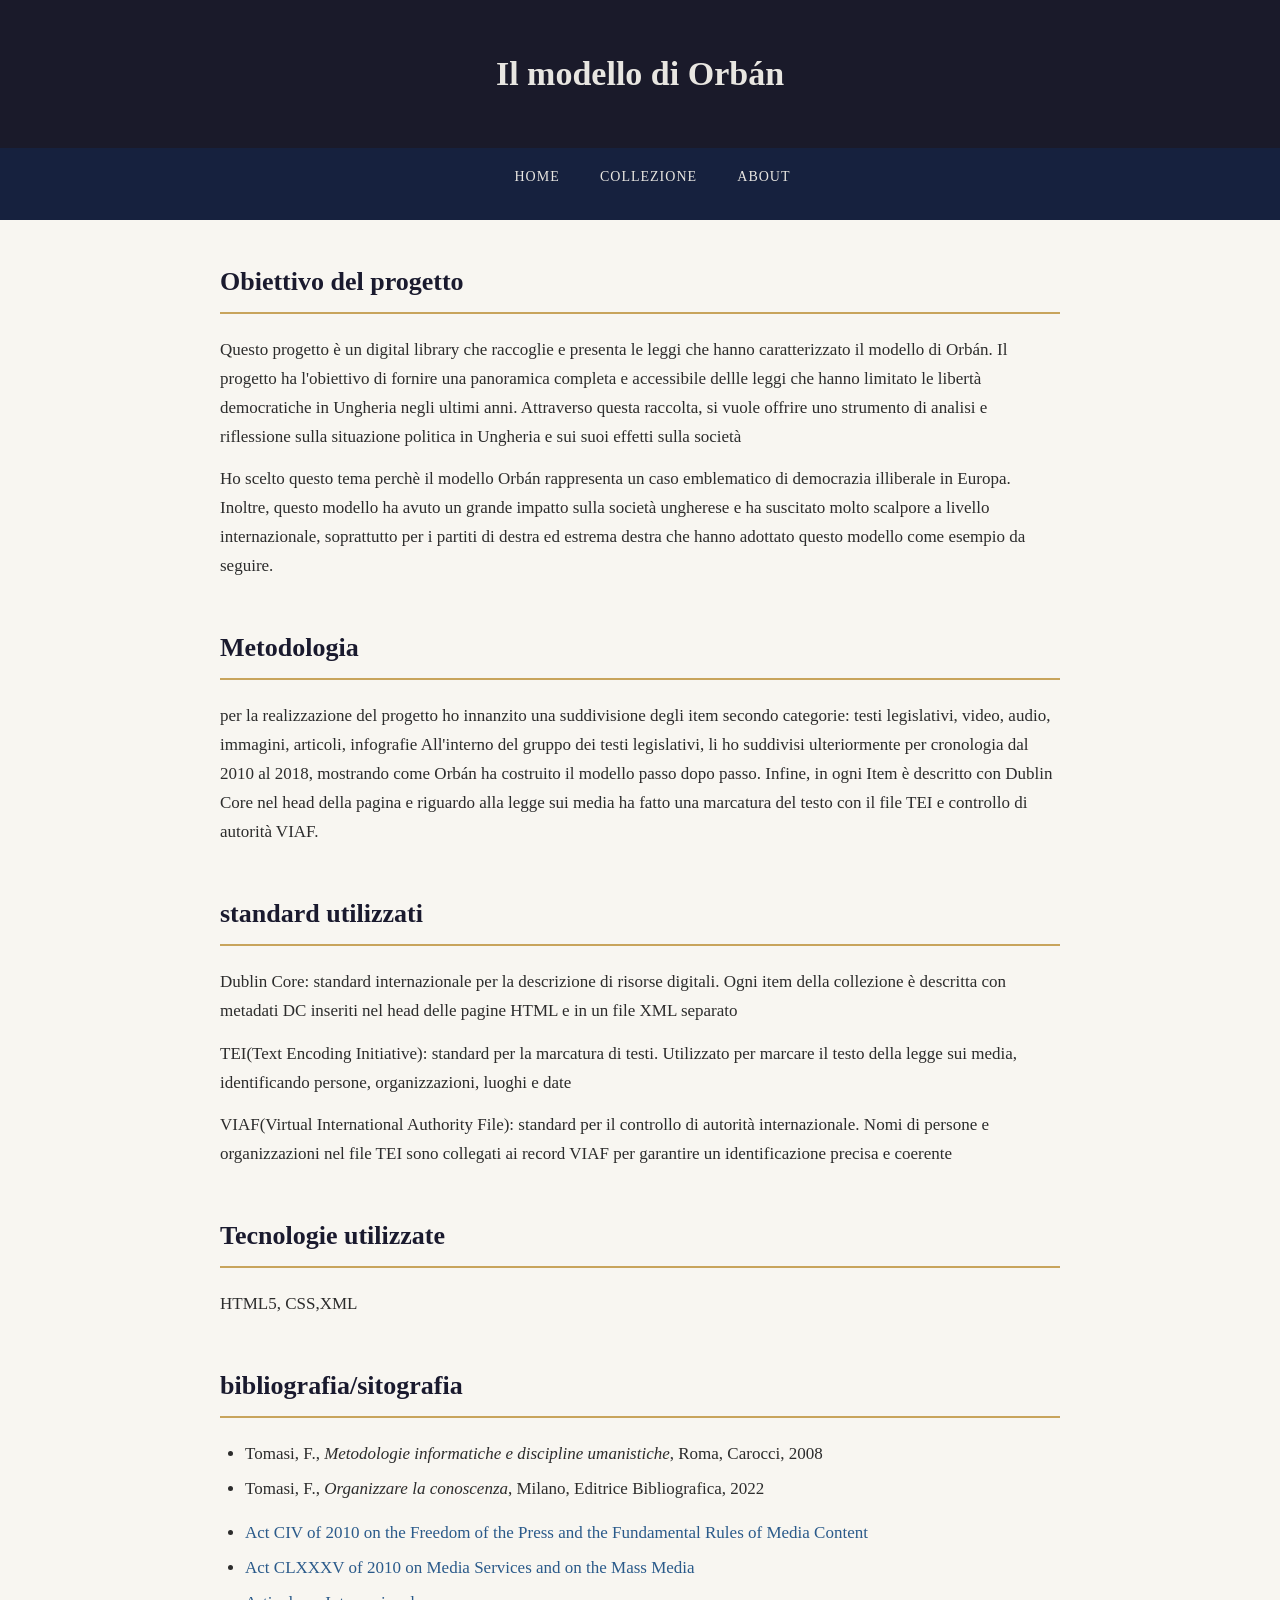
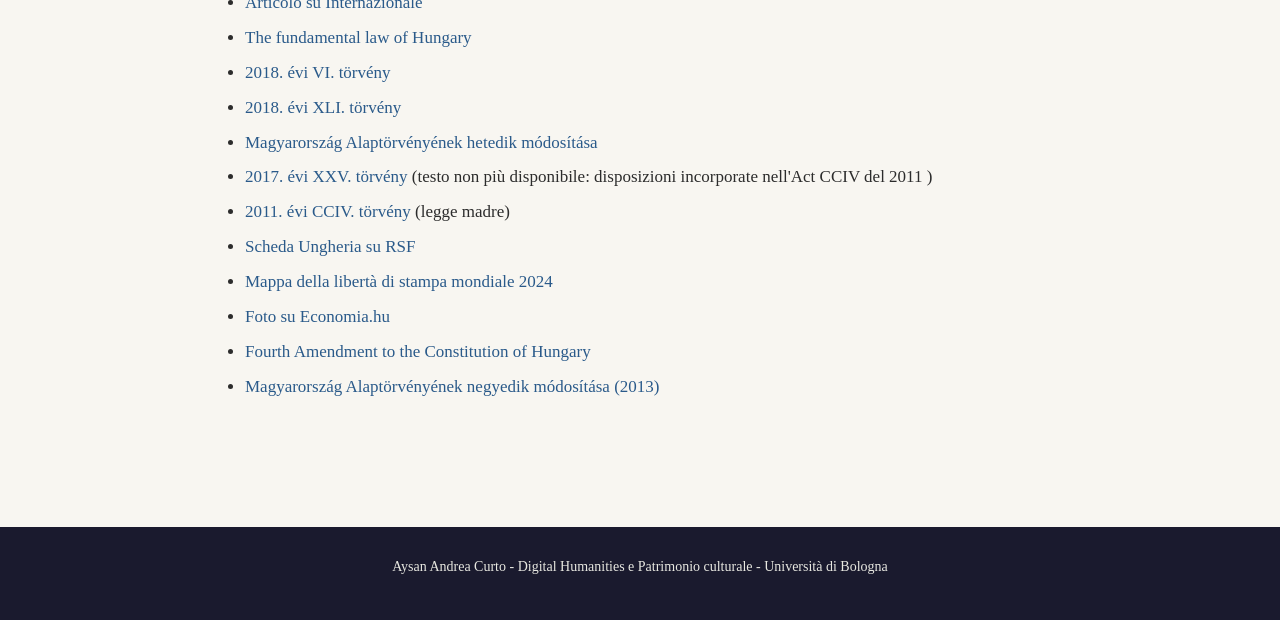
==== about.html @ 83bf95de "Add files via upload" ====
<!DOCTYPE html>

<html lang="it">

<head>
    <meta charset="UTF-8">
    <link rel="stylesheet" href="style.css">
    <title>Il modello di Orbán</title>
    <!--scheda homepage-->
    <meta name="DC.title" content="il modello di Orbán">
    <meta name="DC.creator" content="Aysan Andrea Curto">
    <meta name="DC.type" content="Collezione">
    <meta name="DC.description" content="raccolta di leggi sulla democrazia illiberale ungherese">
    <meta name="DC.publisher" content="Università di Bologna">
    <meta name="DC.date" content="2026-03-01">
    <meta name="DC.subject" content="democrazia illiberale; Orbán; Ungheria">
    <meta name="DC.language" content="it">
    <meta name="DC.rights" content="uso didattico -Università di Bologna">

</head>

<body>
    <header>
        <h1>
            Il modello di Orbán
        </h1>
    </header>
    <nav>
        <ul>
            <li><a href="index.html">Home</a></li>
            <li><a href="collezione.html">Collezione</a></li>
            <li><a href="about.html">About</a></li>
        </ul>
    </nav>
    <main>
        <section>
            <h2> Obiettivo del progetto</h2>
            <p>Questo progetto è un digital library che raccoglie e presenta le leggi che hanno caratterizzato il
                modello di Orbán.
                Il progetto ha l'obiettivo di fornire una panoramica completa e accessibile dellle leggi che hanno
                limitato le libertà democratiche in Ungheria negli ultimi anni.
                Attraverso questa raccolta, si vuole offrire uno strumento di analisi e riflessione sulla situazione
                politica in Ungheria e sui suoi effetti sulla società
            </p>
            <p>Ho scelto questo tema perchè il modello Orbán rappresenta un caso emblematico di democrazia illiberale in
                Europa.
                Inoltre, questo modello ha avuto un grande impatto sulla società ungherese e ha suscitato molto scalpore
                a livello internazionale, soprattutto per i partiti di destra ed estrema destra che hanno adottato
                questo modello come esempio da seguire.
            </p>
        </section>
        <section>
            <h2> Metodologia</h2>
            <p> per la realizzazione del progetto ho innanzito una suddivisione degli item secondo categorie:
                testi legislativi, video, audio, immagini, articoli, infografie
                All'interno del gruppo dei testi legislativi, li ho suddivisi ulteriormente per cronologia dal 2010 al
                2018, mostrando come Orbán ha costruito il modello passo dopo passo.
                Infine, in ogni Item è descritto con Dublin Core nel head della pagina e riguardo alla legge sui media
                ha fatto una marcatura del testo con il file TEI e
                controllo di autorità VIAF.
            </p>
        </section>
        <section>
            <h2> standard utilizzati</h2>
            <p> Dublin Core: standard internazionale per la descrizione di risorse digitali. Ogni item della collezione
                è descritta con metadati DC inseriti nel head delle pagine HTML e in un file XML separato</p>
            <p> TEI(Text Encoding Initiative): standard per la marcatura di testi. Utilizzato per marcare il testo della
                legge sui media, identificando persone, organizzazioni, luoghi e date </p>
            <p>VIAF(Virtual International Authority File): standard per il controllo di autorità internazionale. Nomi di
                persone e organizzazioni nel file TEI sono collegati ai record VIAF per garantire un identificazione
                precisa e coerente</p>
        </section>
        <section>
            <h2> Tecnologie utilizzate</h2>
            <p>HTML5, CSS,XML </p>
        </section>
        <section>
            <h2>bibliografia/sitografia</h2>
            <ul>
                <li>Tomasi, F., <em>Metodologie informatiche e discipline umanistiche</em>, Roma, Carocci, 2008</li>
                <li>Tomasi, F., <em>Organizzare la conoscenza</em>, Milano, Editrice Bibliografica, 2022</li>
            </ul>
            <ul>
                <li><a href="https://nmhh.hu/dokumentum/162262/smtv_110803_en_final.pdf" target="_blank">Act CIV of
                        2010
                        on the Freedom of the Press
                        and the Fundamental Rules of Media Content</a></li>
                <li><a href="https://nmhh.hu/dokumentum/106487/act_clxxx_on_media_services_and_mass_media.pdf"
                        target="_blank">Act
                        CLXXXV of 2010
                        on Media Services and on the Mass Media </a></li>
                <li><a href="https://www.internazionale.it/opinione/gwynne-dyer/2015/02/24/la-democrazia-illiberale-di-viktor-orban"
                        target="_blank">Articolo su Internazionale</a></li>
                <li><a href="https://faolex.fao.org/docs/pdf/hun136081E.pdf" target="_blank"> The fundamental law of
                        Hungary</a></li>
                <li> <a href="https://njt.hu/jogszabaly/2018-6-00-00.0" target="_blank">2018. évi VI. törvény
                    </a></li>
                <li> <a href="https://njt.hu/jogszabaly/2018-41-00-00" target="_blank">2018. évi XLI. törvény
                    </a></li>
                <li> <a href="https://njt.hu/jogszabaly/2018-7-04-00" target="_blank">Magyarország Alaptörvényének
                        hetedik módosítása
                    </a> </li>
                <li> <a href="https://njt.hu/jogszabaly/2017-25-00-00" target="_blank">2017. évi XXV. törvény
                    </a> (testo non più disponibile: disposizioni incorporate nell'Act CCIV del 2011 )
                </li>
                <li><a href="https://njt.hu/jogszabaly/2011-204-00-00" target="_blank">2011. évi CCIV. törvény
                    </a> (legge madre)</li>
                <li><a href="https://rsf.org/en/country/hungary" target="_blank">Scheda Ungheria su RSF</a></li>
                <li><a href="https://rsf.org/en/map-2024-world-press-freedom-index" target="_blank">Mappa della
                        libertà
                        di stampa mondiale 2024</a></li>
                <li><a href="https://economia.hu/foto-a-budapest-mega-protesta-contro-legge-anti-ceu/"
                        target="_blank">Foto su Economia.hu</a></li>
                <li><a href="https://www.venice.coe.int/webforms/documents/default.aspx?pdffile=CDL-REF(2013)014-e"
                        target="_blank"> Fourth Amendment to the Constitution of Hungary</a></li>
                <li> <a href="https://njt.hu/jogszabaly/2013-4-04-00" target="_blank">Magyarország Alaptörvényének
                        negyedik módosítása
                        (2013)</a></li>
            </ul>
        </section>
    </main>
    <footer>
        <p> Aysan Andrea Curto - Digital Humanities e Patrimonio culturale - Università di Bologna</p>
    </footer>
</body>

</html>
---- style.css ----
/*commento*/
/*========
STYLE.CSS- Il modello di Orban
Foglio di stile========*/
* {
    margin: 0;
    padding: 0;
    box-sizing: border-box;
}

body {
    font-family: Georgia, "Times New Roman", Times, serif;
    font-size: 17px;
    line-height: 1.7;
    color: #2c2c2c;
    background-color: #f8f6f1;
}

header {
    background-color: #1a1a2a;
    color: #e8e6e1;
    padding: 45px 30px;
    text-align: center;
}

nav {
    background-color: #16213e;
    padding: 14px;
    text-align: center;
}

nav ul {
    list-style: none;
    /*toglie i pallini dalle lista*/
}

nav li {
    display: inline;

}

nav a {
    color: #e8e6e1;
    text-decoration: none;
    margin: 0 18px;
    font-size: 14px;
    letter-spacing: 1px;
    text-transform: uppercase;

}

nav a:hover {
    color: #c8a45c;
}

main {
    max-width: 900px;
    margin: 0 auto;
    padding: 40px 30px;
}

section {
    margin-bottom: 45px;
}

h2 {
    font-size: 26px;
    color: #1a1a2e;
    border-bottom: 2px solid #c8a45c;
    padding-bottom: 8px;
    margin-bottom: 22px;
}

p {
    margin-bottom: 14px;
}

article {
    background-color: #ffffff;
    border: 1px solid #ddd;
    border-left: 4px solid #c8a45c;
    padding: 22px;
    margin-bottom: 18px;
    border-radius: 4px;
}

article h3 {
    font-size: 19px;
    color: #1a1a2a;
    margin-bottom: 8px;
}

article h3 a {
    color: #1a1a2e;
    text-decoration: none;
}

article h3 a:hover {
    color: #c8a45c;
}

.metadati {
    font-size: 14px;
    color: #777;
    font-style: italic;
    margin-bottom: 8px;
}

.descrizione {
    font-size: 16px;
    color: #444;

}

.fonte {
    font-size: 14px;
    color: #888;
    font-style: italic;
    margin-top: 15px;
}

table {
    width: 100%;
    border-collapse: collapse;
    margin: 20px 0;
}

th,
td {
    padding: 11px 15px;
    text-align: left;
    border-bottom: 1px solid #ddd;
}

th {
    background-color: #1a1a2e;
    color: #e8e6e1;
    font-weight: normal;
    text-transform: uppercase;
    font-size: 13px;
    letter-spacing: 1px;

}

ul,
ol {
    padding-left: 25px;
    margin-bottom: 15px;
}

li {
    margin-bottom: 6px;
}

a {
    color: #2a5a8a;
    text-decoration: none;
}

a:hover {
    color: #c8a45c;
}

iframe {
    margin: 20px 0;
    max-width: 100%;
    border: none;

}

footer {
    background-color: #1a1a2e;
    color: #e8e8e1;
    text-align: center;
    padding: 28px;
    font-size: 14px;
    margin-top: 40px;
}

footer a {
    color: #c8a45c;
    text-decoration: none;
}
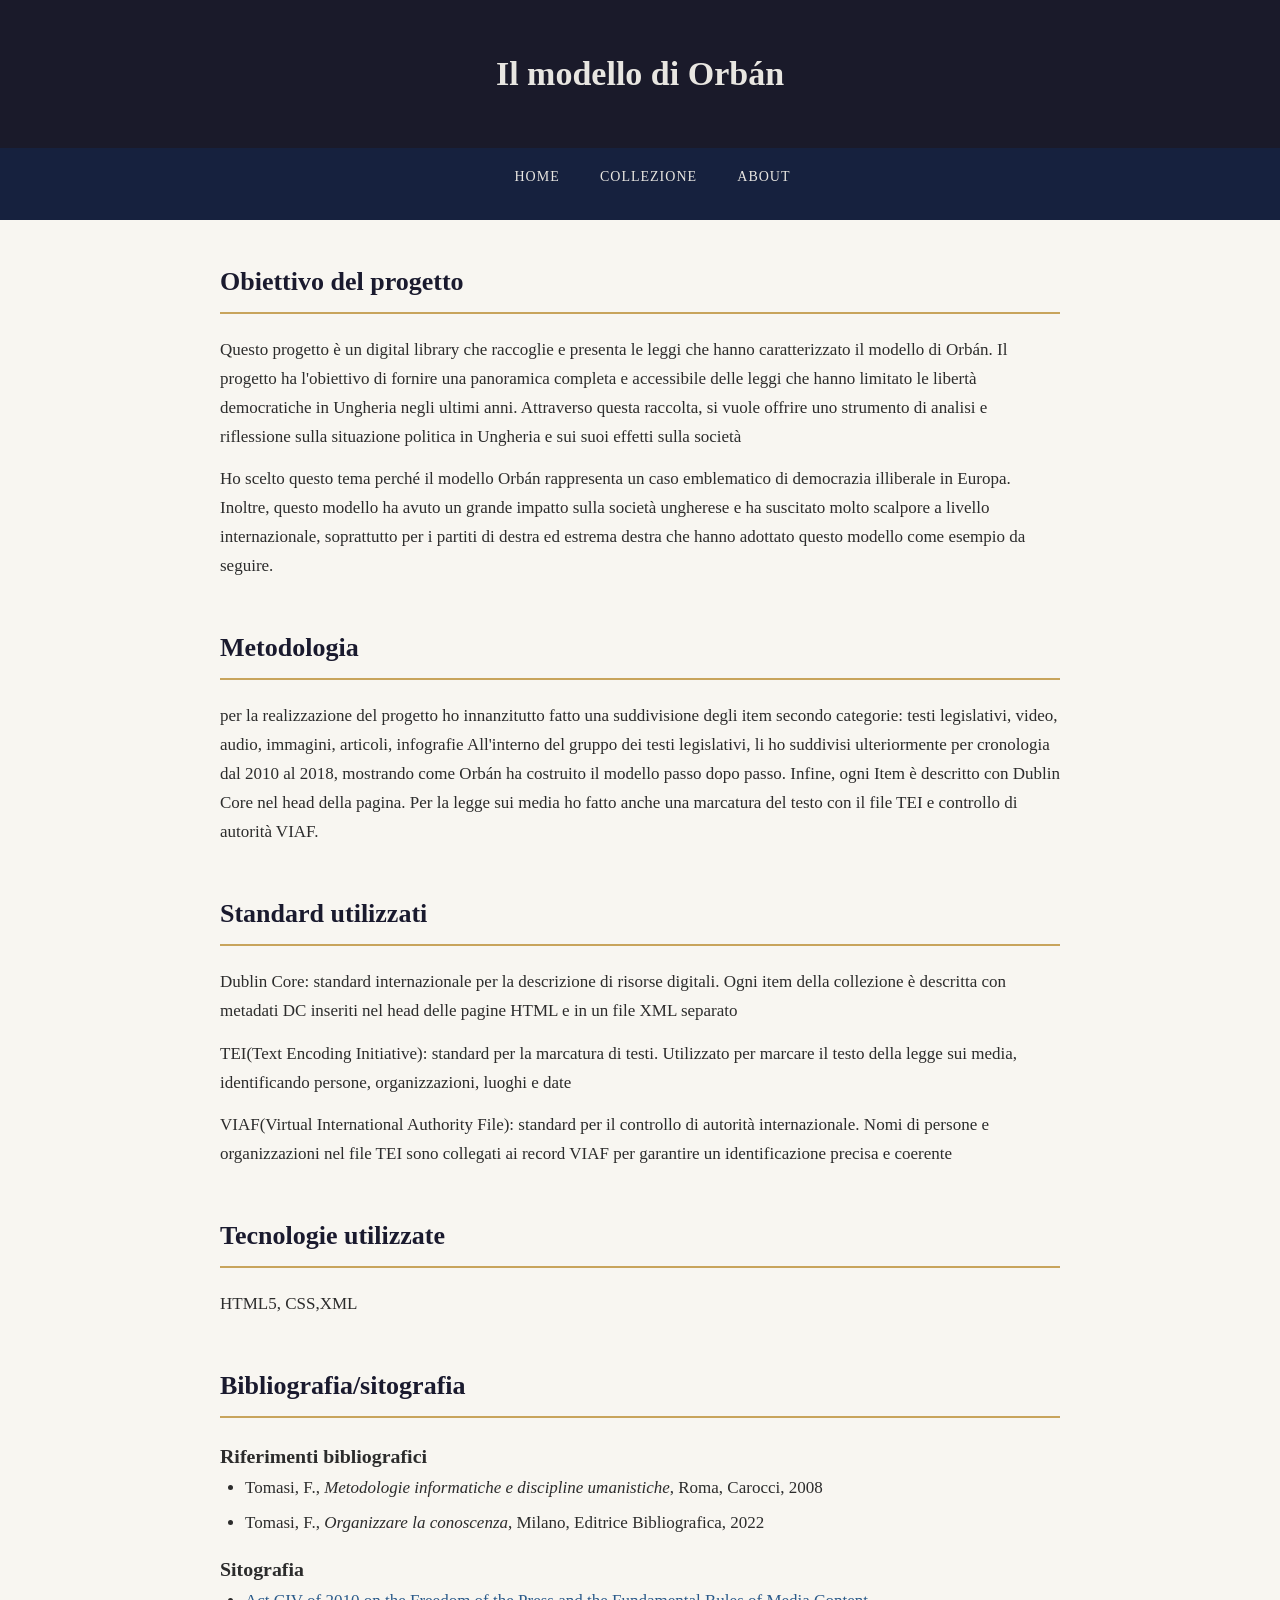
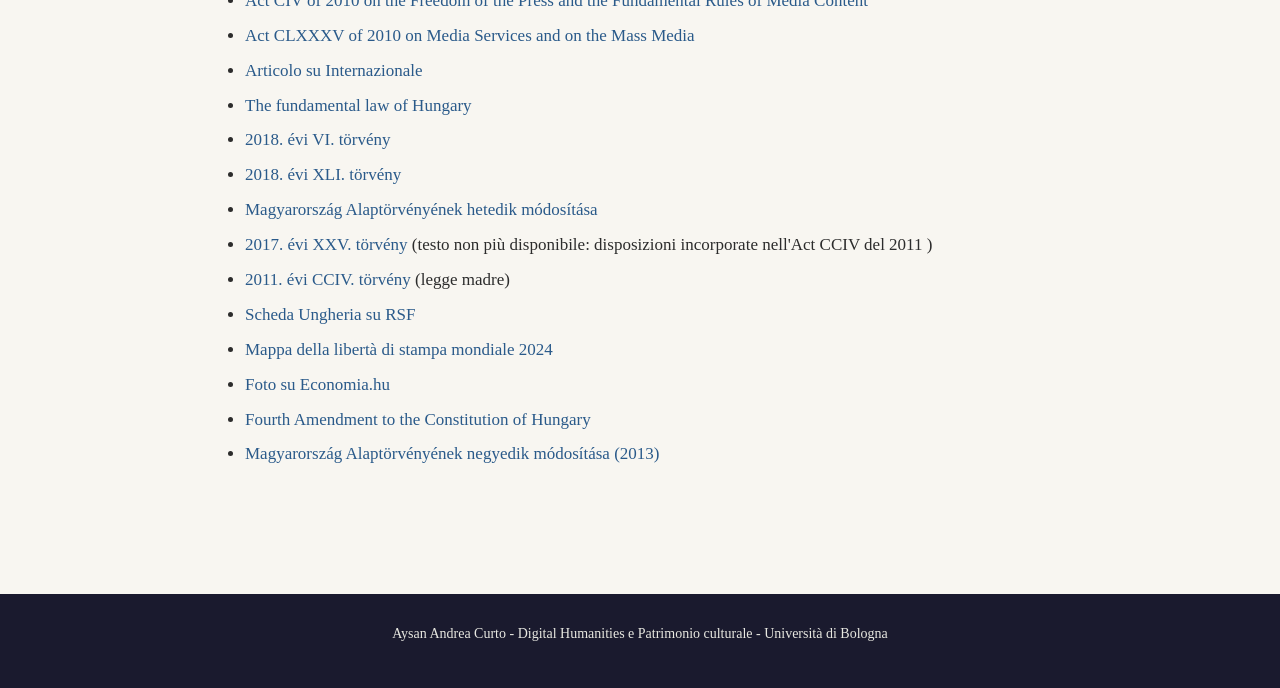
==== commit ba7f3aa4: "Add files via upload" ====
--- a/about.html
+++ b/about.html
@@ -9,7 +9,7 @@
     <!--scheda homepage-->
     <meta name="DC.title" content="il modello di Orbán">
     <meta name="DC.creator" content="Aysan Andrea Curto">
-    <meta name="DC.type" content="Collezione">
+    <meta name="DC.type" content="Collection">
     <meta name="DC.description" content="raccolta di leggi sulla democrazia illiberale ungherese">
     <meta name="DC.publisher" content="Università di Bologna">
     <meta name="DC.date" content="2026-03-01">
@@ -37,12 +37,12 @@
             <h2> Obiettivo del progetto</h2>
             <p>Questo progetto è un digital library che raccoglie e presenta le leggi che hanno caratterizzato il
                 modello di Orbán.
-                Il progetto ha l'obiettivo di fornire una panoramica completa e accessibile dellle leggi che hanno
+                Il progetto ha l'obiettivo di fornire una panoramica completa e accessibile delle leggi che hanno
                 limitato le libertà democratiche in Ungheria negli ultimi anni.
                 Attraverso questa raccolta, si vuole offrire uno strumento di analisi e riflessione sulla situazione
                 politica in Ungheria e sui suoi effetti sulla società
             </p>
-            <p>Ho scelto questo tema perchè il modello Orbán rappresenta un caso emblematico di democrazia illiberale in
+            <p>Ho scelto questo tema perché il modello Orbán rappresenta un caso emblematico di democrazia illiberale in
                 Europa.
                 Inoltre, questo modello ha avuto un grande impatto sulla società ungherese e ha suscitato molto scalpore
                 a livello internazionale, soprattutto per i partiti di destra ed estrema destra che hanno adottato
@@ -51,17 +51,17 @@
         </section>
         <section>
             <h2> Metodologia</h2>
-            <p> per la realizzazione del progetto ho innanzito una suddivisione degli item secondo categorie:
+            <p> per la realizzazione del progetto ho innanzitutto fatto una suddivisione degli item secondo categorie:
                 testi legislativi, video, audio, immagini, articoli, infografie
                 All'interno del gruppo dei testi legislativi, li ho suddivisi ulteriormente per cronologia dal 2010 al
                 2018, mostrando come Orbán ha costruito il modello passo dopo passo.
-                Infine, in ogni Item è descritto con Dublin Core nel head della pagina e riguardo alla legge sui media
-                ha fatto una marcatura del testo con il file TEI e
+                Infine, ogni Item è descritto con Dublin Core nel head della pagina. Per la legge sui media
+                ho fatto anche una marcatura del testo con il file TEI e
                 controllo di autorità VIAF.
             </p>
         </section>
         <section>
-            <h2> standard utilizzati</h2>
+            <h2> Standard utilizzati</h2>
             <p> Dublin Core: standard internazionale per la descrizione di risorse digitali. Ogni item della collezione
                 è descritta con metadati DC inseriti nel head delle pagine HTML e in un file XML separato</p>
             <p> TEI(Text Encoding Initiative): standard per la marcatura di testi. Utilizzato per marcare il testo della
@@ -75,11 +75,13 @@
             <p>HTML5, CSS,XML </p>
         </section>
         <section>
-            <h2>bibliografia/sitografia</h2>
+            <h2>Bibliografia/sitografia</h2>
+            <h3> Riferimenti bibliografici</h3>
             <ul>
                 <li>Tomasi, F., <em>Metodologie informatiche e discipline umanistiche</em>, Roma, Carocci, 2008</li>
                 <li>Tomasi, F., <em>Organizzare la conoscenza</em>, Milano, Editrice Bibliografica, 2022</li>
             </ul>
+            <h3> Sitografia</h3>
             <ul>
                 <li><a href="https://nmhh.hu/dokumentum/162262/smtv_110803_en_final.pdf" target="_blank">Act CIV of
                         2010
--- a/style.css
+++ b/style.css
@@ -180,4 +180,101 @@
 footer a {
     color: #c8a45c;
     text-decoration: none;
+}
+
+footer a:hover {
+    color: #e8e6e1;
+}
+
+
+
+aside {
+    background-color: #f0ede6;
+    border: 1px solid #ddd;
+    border-left: 4px solid #1a1a2e;
+    padding: 20px;
+    margin-top: 30px;
+    border-radius: 4px;
+}
+
+aside h3 {
+    font-size: 18px;
+    color: #1a1a2e;
+    margin-bottom: 12px;
+}
+
+aside ul {
+    list-style: none;
+    padding-left: 0;
+}
+
+aside li {
+    margin-bottom: 8px;
+}
+
+aside a {
+    color: #2a5a8a;
+    text-decoration: none;
+}
+
+aside a:hover {
+    color: #c8a45c;
+}
+
+.breadcrumb {
+    padding: 12px 30px;
+    font-size: 14px;
+    color: #777;
+    background-color: #f0ede6;
+}
+
+.breadcrumb a {
+    color: #2a5a8a;
+    text-decoration: none;
+
+}
+
+.breadcrumb a:hover {
+    color: #c8a45c;
+}
+
+.breadcrumb span {
+    color: #333;
+}
+
+.metadata-box {
+    background-color: #f0ede6;
+    padding: 20px;
+    margin-bottom: 20px;
+    border-radius: 4px;
+}
+
+.metadata-box h3 {
+    font-size: 18px;
+    color: #1a1a2e;
+    margin-bottom: 12px;
+}
+
+.metadata-box .label {
+    font-weight: bold;
+    color: #1a1a2e;
+}
+
+@media (max-width:600px) {
+    header h1 {
+        font-size: 26px;
+    }
+
+    nav li {
+        display: block;
+        margin: 6px 0;
+    }
+
+    main {
+        padding: 20px 15px;
+    }
+
+    article {
+        padding: 15px;
+    }
 }
